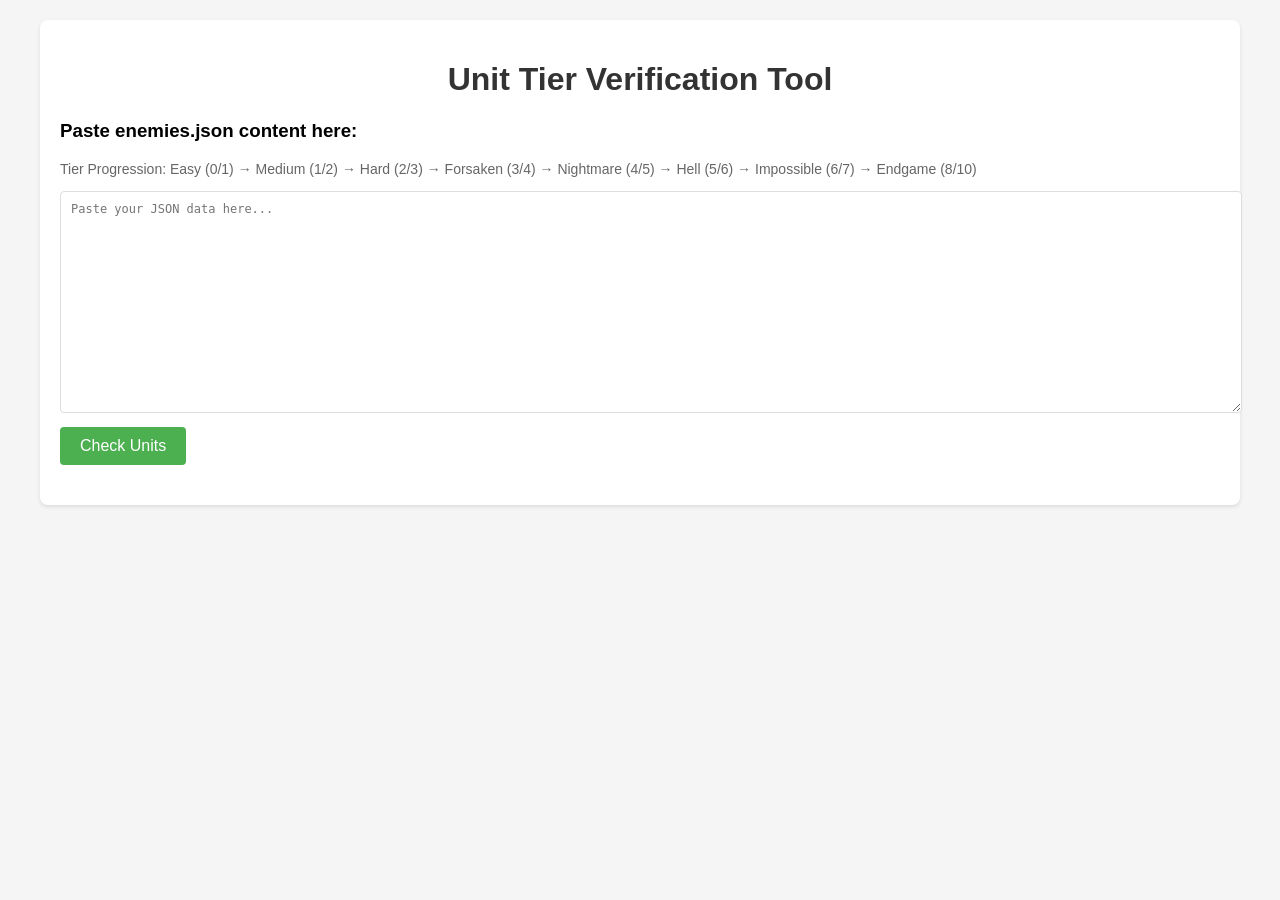
==== unittierverificationtool.html @ a71e02dd "Create unittierverificationtool.html" ====
<!DOCTYPE html>
<html lang="en">
<head>
    <meta charset="UTF-8">
    <meta name="viewport" content="width=device-width, initial-scale=1.0">
    <title>Unit Tier Verification Tool</title>
    <style>
        body {
            font-family: Arial, sans-serif;
            max-width: 1200px;
            margin: 0 auto;
            padding: 20px;
            background-color: #f5f5f5;
        }
        
        .container {
            background-color: white;
            padding: 20px;
            border-radius: 8px;
            box-shadow: 0 2px 4px rgba(0,0,0,0.1);
        }
        
        h1 {
            color: #333;
            text-align: center;
        }
        
        .input-section {
            margin-bottom: 20px;
        }
        
        textarea {
            width: 100%;
            min-height: 200px;
            padding: 10px;
            border: 1px solid #ddd;
            border-radius: 4px;
            font-family: monospace;
            font-size: 12px;
        }
        
        button {
            background-color: #4CAF50;
            color: white;
            padding: 10px 20px;
            border: none;
            border-radius: 4px;
            cursor: pointer;
            font-size: 16px;
            margin-top: 10px;
        }
        
        button:hover {
            background-color: #45a049;
        }
        
        .results {
            margin-top: 20px;
        }
        
        .unit-result {
            border: 1px solid #ddd;
            padding: 10px;
            margin-bottom: 10px;
            border-radius: 4px;
        }
        
        .unit-result.pass {
            background-color: #e8f5e9;
            border-color: #4CAF50;
        }
        
        .unit-result.fail {
            background-color: #ffebee;
            border-color: #f44336;
        }
        
        .unit-name {
            font-weight: bold;
            font-size: 18px;
            margin-bottom: 5px;
        }
        
        .error {
            color: #d32f2f;
            margin: 5px 0;
        }
        
        .success {
            color: #388e3c;
            margin: 5px 0;
        }
        
        .details {
            font-size: 14px;
            color: #666;
            margin-top: 5px;
        }
        
        .section {
            margin: 10px 0;
            padding: 10px;
            background-color: #f9f9f9;
            border-radius: 4px;
        }
        
        .section-title {
            font-weight: bold;
            color: #555;
            margin-bottom: 5px;
        }
    </style>
</head>
<body>
    <div class="container">
        <h1>Unit Tier Verification Tool</h1>
        
        <div class="input-section">
            <h3>Paste enemies.json content here:</h3>
            <p style="color: #666; font-size: 14px;">
                Tier Progression: Easy (0/1) → Medium (1/2) → Hard (2/3) → Forsaken (3/4) → 
                Nightmare (4/5) → Hell (5/6) → Impossible (6/7) → Endgame (8/10)
            </p>
            <textarea id="jsonInput" placeholder="Paste your JSON data here..."></textarea>
            <button onclick="checkUnits()">Check Units</button>
        </div>
        
        <div id="results" class="results"></div>
        
        <div id="exportSection" style="display: none; margin-top: 20px;">
            <button onclick="exportFixedValues()" style="background-color: #2196F3;">Export Fixed Values</button>
        </div>
    </div>

    <script>
        // Tier requirements
        const tierRequirements = {};
        
        // Define tier 0-4
        tierRequirements[0] = {
            attributePoints: 12,
            minPerAttribute: 3,
            modifierTotal: 3.0,
            minPerModifier: 1.0,
            bonusPoints: 20
        };
        
        tierRequirements[1] = {
            attributePoints: 16,
            minPerAttribute: 4,
            modifierTotal: 4.0,
            minPerModifier: 1.25,
            bonusPoints: 24
        };
        
        tierRequirements[2] = {
            attributePoints: 24,
            minPerAttribute: 5,
            modifierTotal: 6.0,
            minPerModifier: 1.5,
            bonusPoints: 28
        };
        
        tierRequirements[3] = {
            attributePoints: 36,
            minPerAttribute: 6,
            modifierTotal: 9.0,
            minPerModifier: 2.0,
            bonusPoints: 32
        };
        
        tierRequirements[4] = {
            attributePoints: 48,
            minPerAttribute: 8,
            modifierTotal: 12.0,
            minPerModifier: 2.5,
            bonusPoints: 36
        };
        
        // Define tier 5-10
        tierRequirements[5] = {
            attributePoints: 58,
            minPerAttribute: 8,
            modifierTotal: 14.5,
            minPerModifier: 2.5,
            bonusPoints: 38.5
        };
        
        tierRequirements[6] = {
            attributePoints: 60,
            minPerAttribute: 9,
            modifierTotal: 15.0,
            minPerModifier: 3.0,
            bonusPoints: 39
        };
        
        tierRequirements[7] = {
            attributePoints: 62,
            minPerAttribute: 10,
            modifierTotal: 15.5,
            minPerModifier: 3.5,
            bonusPoints: 39.5
        };
        
        tierRequirements[8] = {
            attributePoints: 64,
            minPerAttribute: 11,
            modifierTotal: 16.0,
            minPerModifier: 4.0,
            bonusPoints: 40
        };
        
        tierRequirements[9] = {
            attributePoints: 66,
            minPerAttribute: 12,
            modifierTotal: 16.5,
            minPerModifier: 4.5,
            bonusPoints: 40.5
        };
        
        tierRequirements[10] = {
            attributePoints: 68,
            minPerAttribute: 13,
            modifierTotal: 17.0,
            minPerModifier: 5.0,
            bonusPoints: 41
        };
        
        // For tier 5+
        function getTierRequirements(tier) {
            if (tier <= 10) return tierRequirements[tier];
            
            return {
                attributePoints: 48 + tier * 2,
                minPerAttribute: tier + 3,
                modifierTotal: 12.0 + tier / 2,
                minPerModifier: tier / 2,
                bonusPoints: 36 + tier / 2
            };
        }
        
        // Non-attribute point costs
        const nonAttributeCosts = {
            hp: 10,
            hpRegen: 0.67,
            attack: 1,
            attackSpeed: 0.67,
            armor: 1.33,
            resist: 2
        };
        
        // Baseline modifiers
        const baselineModifiers = {
            hp: 2.5,
            attack: 0.1,
            armor: 0.01,
            resist: 0.005
        };
        
        // Bonus modifier costs
        const bonusModifierCosts = {
            hp: 0.1,
            attack: 0.02,
            armor: 0.05,
            resist: 0.025
        };
        
        let originalData = null; // Store the original data for export
        
        function checkUnits() {
            const resultsDiv = document.getElementById('results');
            resultsDiv.innerHTML = '';
            
            try {
                const jsonText = document.getElementById('jsonInput').value;
                if (!jsonText.trim()) {
                    resultsDiv.innerHTML = '<div class="error">Please paste JSON data</div>';
                    return;
                }
                
                const data = JSON.parse(jsonText);
                originalData = data; // Store for export
                
                // Check each unit
                const expectedTiers = getExpectedTiers(data);
                
                let hasUnits = false;
                for (const [unitId, unit] of Object.entries(data)) {
                    const expectedTier = expectedTiers[unitId];
                    if (expectedTier === undefined) {
                        console.log(`No expected tier found for ${unitId}`);
                        continue;
                    }
                    
                    hasUnits = true;
                    const result = checkUnit(unit, expectedTier);
                    displayResult(unitId, unit, expectedTier, result);
                }
                
                // Show export button if units were processed
                if (hasUnits) {
                    document.getElementById('exportSection').style.display = 'block';
                }
                
            } catch (error) {
                resultsDiv.innerHTML = `<div class="error">Error parsing JSON: ${error.message}</div>`;
            }
        }
        
        function checkUnit(unit, expectedTier) {
            const tolerance = 1; // "Anything within 1 point will count"
            const requirements = getTierRequirements(expectedTier);
            const errors = [];
            const details = [];
            
            // Check initial stats (attributes)
            const attributeTotal = (unit.initial.str || 0) + (unit.initial.agi || 0) + (unit.initial.int || 0);
            details.push(`Initial Attribute points: ${attributeTotal} (expected: ${requirements.attributePoints})`);
            
            if (Math.abs(attributeTotal - requirements.attributePoints) > tolerance) {
                errors.push(`Attribute total ${attributeTotal} doesn't match tier ${expectedTier} requirement of ${requirements.attributePoints}`);
            }
            
            // Check minimum per attribute
            if (unit.initial.str < requirements.minPerAttribute) {
                errors.push(`STR ${unit.initial.str} below minimum ${requirements.minPerAttribute}`);
            }
            if (unit.initial.agi < requirements.minPerAttribute) {
                errors.push(`AGI ${unit.initial.agi} below minimum ${requirements.minPerAttribute}`);
            }
            if (unit.initial.int < requirements.minPerAttribute) {
                errors.push(`INT ${unit.initial.int} below minimum ${requirements.minPerAttribute}`);
            }
            
            // Check non-attribute points
            const nonAttrPoints = calculateNonAttributePoints(unit.initial);
            details.push(`Initial Non-attribute points used: ${nonAttrPoints.toFixed(1)} (max: ${requirements.attributePoints})`);
            
            // Check modifiers
            const modifierTotal = (unit.modifiers.str || 0) + (unit.modifiers.agi || 0) + (unit.modifiers.int || 0);
            details.push(`Modifier total: ${modifierTotal.toFixed(2)} (expected: ${requirements.modifierTotal})`);
            
            if (Math.abs(modifierTotal - requirements.modifierTotal) > 0.1) { // Small tolerance for float precision
                errors.push(`Modifier total ${modifierTotal.toFixed(2)} doesn't match tier ${expectedTier} requirement of ${requirements.modifierTotal}`);
            }
            
            // Check minimum per modifier
            if (unit.modifiers.str < requirements.minPerModifier) {
                errors.push(`STR modifier ${unit.modifiers.str} below minimum ${requirements.minPerModifier}`);
            }
            if (unit.modifiers.agi < requirements.minPerModifier) {
                errors.push(`AGI modifier ${unit.modifiers.agi} below minimum ${requirements.minPerModifier}`);
            }
            if (unit.modifiers.int < requirements.minPerModifier) {
                errors.push(`INT modifier ${unit.modifiers.int} below minimum ${requirements.minPerModifier}`);
            }
            
            // Check bonus modifier points
            const bonusPoints = calculateBonusModifierPoints(unit.modifiers);
            details.push(`Bonus modifier points used: ${bonusPoints.toFixed(1)} (expected: ${requirements.bonusPoints})`);
            
            if (Math.abs(bonusPoints - requirements.bonusPoints) > tolerance) {
                errors.push(`Bonus modifier points ${bonusPoints.toFixed(1)} doesn't match tier ${expectedTier} requirement of ${requirements.bonusPoints}`);
            }
            
            return {
                pass: errors.length === 0,
                errors: errors,
                details: details
            };
        }
        
        function calculateNonAttributePoints(initial) {
            let points = 0;
            
            if (initial.hp > 0) points += initial.hp / nonAttributeCosts.hp;
            if (initial.hpRegen > 0) points += initial.hpRegen / nonAttributeCosts.hpRegen;
            if (initial.attack > 0) points += initial.attack / nonAttributeCosts.attack;
            if (initial.attackSpeed > 0) points += initial.attackSpeed / nonAttributeCosts.attackSpeed;
            if (initial.armor > 0) points += initial.armor / nonAttributeCosts.armor;
            if (initial.resist > 0) points += initial.resist / nonAttributeCosts.resist;
            
            return points;
        }
        
        function calculateBonusModifierPoints(modifiers) {
            let points = 0;
            
            // Calculate bonus over baseline
            const hpBonus = (modifiers.hp || 0) - baselineModifiers.hp;
            const attackBonus = (modifiers.attack || 0) - baselineModifiers.attack;
            const armorBonus = (modifiers.armor || 0) - baselineModifiers.armor;
            const resistBonus = (modifiers.resist || 0) - baselineModifiers.resist;
            
            if (hpBonus > 0) points += hpBonus / bonusModifierCosts.hp;
            if (attackBonus > 0) points += attackBonus / bonusModifierCosts.attack;
            if (armorBonus > 0) points += armorBonus / bonusModifierCosts.armor;
            if (resistBonus > 0) points += resistBonus / bonusModifierCosts.resist;
            
            return points;
        }
        
        function displayResult(unitId, unit, expectedTier, result) {
            const resultsDiv = document.getElementById('results');
            const unitDiv = document.createElement('div');
            unitDiv.className = `unit-result ${result.pass ? 'pass' : 'fail'}`;
            
            let html = `
                <div class="unit-name">${unit.name} (${unitId})</div>
                <div>Expected Tier: ${expectedTier} | Boss: ${unit.boss ? 'Yes' : 'No'}</div>
            `;
            
            if (result.pass) {
                html += '<div class="success">✓ Unit matches tier requirements</div>';
            } else {
                html += '<div class="error">✗ Unit does not match tier requirements</div>';
                result.errors.forEach(error => {
                    html += `<div class="error">• ${error}</div>`;
                });
            }
            
            html += '<div class="section">';
            html += '<div class="section-title">Details:</div>';
            result.details.forEach(detail => {
                html += `<div class="details">• ${detail}</div>`;
            });
            html += '</div>';
            
            unitDiv.innerHTML = html;
            resultsDiv.appendChild(unitDiv);
        }
        
        function getExpectedTiers(enemiesData) {
            // Dungeon groups and their tier mapping
            const dungeonTiers = {
                // Dungeons 1-3 (Easy): tier 0 enemies, tier 1 bosses
                easy: { enemy: 0, boss: 1 },
                // Dungeons 4-6 (Medium): tier 1 enemies, tier 2 bosses
                medium: { enemy: 1, boss: 2 },
                // Dungeons 7-9 (Hard): tier 2 enemies, tier 3 bosses
                hard: { enemy: 2, boss: 3 },
                // Dungeons 10-12 (Forsaken): tier 3 enemies, tier 4 bosses
                forsaken: { enemy: 3, boss: 4 },
                // Dungeons 13-15 (Nightmare): tier 4 enemies, tier 5 bosses
                nightmare: { enemy: 4, boss: 5 },
                // Dungeons 16-18 (Hell): tier 5 enemies, tier 6 bosses
                hell: { enemy: 5, boss: 6 },
                // Dungeons 19-21 (Impossible): tier 6 enemies, tier 7 bosses
                impossible: { enemy: 6, boss: 7 },
                // Dungeons 22+ (Mythical and beyond): tier 8 enemies, tier 10 bosses
                endgame: { enemy: 8, boss: 10 }
            };
            
            // Map unit IDs to dungeon groups
            const unitDungeonGroups = {
                // Easy dungeons (1-3)
                "satyr_youth": "easy",
                "aggressive_satyr": "easy",
                "satyr_instigator": "easy",
                "murkin_warrior": "easy",
                "murkin_brawler": "easy",
                "murkin_initiate": "easy",
                "murkin_elder": "easy",
                "murkin_chieftain": "easy",
                "ice_troll": "easy",
                "ice_troll_king": "easy",
                "water_elemental": "easy",
                "frost_wolf": "easy",
                "frostfang": "easy",
                "ice_bear": "easy",
                "grizzly_ice_bear": "easy",
                
                // Medium dungeons (4-6)
                "wailing_banshee": "medium",
                "corrupted_ent": "medium",
                "toxic_sludge": "medium",
                "shadow_wisp": "medium",
                "twisted_treant": "medium",
                "banshee_matriarch": "medium",
                "banshee_queen": "medium",
                "undead_swordsman": "medium",
                "undead_archer": "medium",
                "undead_mage": "medium",
                "necromancer": "medium",
                "vampire": "medium",
                "death_knight": "medium",
                "stitched_horror": "medium",
                "bandit_thug": "medium",
                "bandit_cutthroat": "medium",
                "bandit_archer": "medium",
                "bandit_enforcer": "medium",
                "bandit_assassin": "medium",
                "bandit_captain": "medium",
                "bandit_lord": "medium",
                
                // Hard dungeons (7-9)
                "goblin_tinkerer": "hard",
                "goblin_grenadier": "hard",
                "goblin_mechanic": "hard",
                "goblin_demolitionist": "hard",
                "goblin_mining_mech": "hard",
                "tribal_scout": "hard",
                "tribal_warrior": "hard",
                "tribal_mystic": "hard",
                "tribal_warchief": "hard",
                "tribal_chieftain": "hard",
                "orc_grunt": "hard",
                "orc_berserker": "hard",
                "orc_bloodshaman": "hard",
                "orc_warlord": "hard",
                "orc_blademaster": "hard",
                
                // Forsaken dungeons (10-12)
                "snapdragon_spitter": "forsaken",
                "ogre_bruiser": "forsaken",
                "ogre_witch": "forsaken",
                "swamp_lurker": "forsaken",
                "bog_beast": "forsaken",
                "owlkin_king": "forsaken",
                "lizardman_warrior": "forsaken",
                "lizardman_shaman": "forsaken",
                "owlkin_hunter": "forsaken",
                "lava_elemental": "forsaken",
                "owlkin_warchief": "forsaken",
                "lizardman_trickster": "forsaken",
                "ice_revenant": "forsaken",
                "frost_specter": "forsaken",
                "frozen_gargoyle": "forsaken",
                "soul_wraith": "forsaken",
                "crypt_king": "forsaken",
                "lich_queen": "forsaken",
                
                // Nightmare dungeons (13-15)
                "elven_hunter": "nightmare",
                "elven_archer": "nightmare",
                "swift_wolf": "nightmare",
                "shadow_assassin": "nightmare",
                "elven_bladedancer": "nightmare",
                "elven_queen": "nightmare",
                "naga_warrior": "nightmare",
                "naga_tidecaller": "nightmare",
                "naga_serpent_guard": "nightmare",
                "naga_siren": "nightmare",
                "naga_warlord": "nightmare",
                "naga_empress": "nightmare",
                "plague_bearer": "nightmare",
                "toxic_sludge_enemy": "nightmare",
                "corrupted_alchemist": "nightmare",
                "sewer_lurker": "nightmare",
                "putrid_abomination": "nightmare",
                "plague_master": "nightmare",
                
                // Hell dungeons (16-18)
                "hades": "hell",
                "mindreaver": "hell",
                "flame_revenant": "hell",
                
                // Impossible dungeons (19-21)
                "plaguebound_archbishop": "impossible",
                "mirage": "impossible",
                "ancient_hydra": "impossible",
                
                // Endgame dungeons (22+)
                "pugs": "endgame",
                "voidcaller_seraphim": "endgame",
                "chronomancer_veyra": "endgame",
                "elysian_watcher": "endgame",
                "sovereign": "endgame",
                "worldshaper": "endgame",
                "cosmic_archon": "endgame",
                "primeval_entity": "endgame",
                "eternal_singularity": "endgame"
            };
            
            const expectedTiers = {};
            
            // Build expected tier mapping based on whether unit is boss or not
            for (const [unitId, unit] of Object.entries(enemiesData)) {
                const dungeonGroup = unitDungeonGroups[unitId];
                if (!dungeonGroup) {
                    console.log(`No dungeon group found for ${unitId}`);
                    continue;
                }
                
                const tierMapping = dungeonTiers[dungeonGroup];
                expectedTiers[unitId] = unit.boss ? tierMapping.boss : tierMapping.enemy;
            }
            
            return expectedTiers;
        }
        
        function exportFixedValues() {
            if (!originalData) return;
            
            const fixedData = {};
            const expectedTiers = getExpectedTiers(originalData);
            
            for (const [unitId, unit] of Object.entries(originalData)) {
                const expectedTier = expectedTiers[unitId];
                if (expectedTier === undefined) continue;
                
                fixedData[unitId] = fixUnit(JSON.parse(JSON.stringify(unit)), expectedTier);
            }
            
            // Copy to clipboard
            const jsonString = JSON.stringify(fixedData, null, 2);
            navigator.clipboard.writeText(jsonString).then(() => {
                alert('Fixed values copied to clipboard!');
            }).catch(err => {
                console.error('Failed to copy to clipboard:', err);
                alert('Failed to copy to clipboard. Check console for the data.');
                console.log(jsonString);
            });
        }
        
        function fixUnit(unit, expectedTier) {
            const requirements = getTierRequirements(expectedTier);
            
            // Fix initial attributes (maintaining ratios)
            const currentAttrTotal = unit.initial.str + unit.initial.agi + unit.initial.int;
            if (currentAttrTotal > 0) {
                // Calculate ratios
                const strRatio = unit.initial.str / currentAttrTotal;
                const agiRatio = unit.initial.agi / currentAttrTotal;
                const intRatio = unit.initial.int / currentAttrTotal;
                
                // Scale to expected total
                let newStr = Math.round(strRatio * requirements.attributePoints);
                let newAgi = Math.round(agiRatio * requirements.attributePoints);
                let newInt = Math.round(intRatio * requirements.attributePoints);
                
                // Ensure minimums are met
                newStr = Math.max(newStr, requirements.minPerAttribute);
                newAgi = Math.max(newAgi, requirements.minPerAttribute);
                newInt = Math.max(newInt, requirements.minPerAttribute);
                
                // Adjust for rounding errors
                let total = newStr + newAgi + newInt;
                const diff = requirements.attributePoints - total;
                
                if (diff !== 0) {
                    // Add/subtract difference to/from the largest value
                    const values = [
                        { attr: 'str', val: newStr },
                        { attr: 'agi', val: newAgi },
                        { attr: 'int', val: newInt }
                    ];
                    values.sort((a, b) => b.val - a.val);
                    
                    if (values[0].attr === 'str') newStr += diff;
                    else if (values[0].attr === 'agi') newAgi += diff;
                    else newInt += diff;
                }
                
                unit.initial.str = newStr;
                unit.initial.agi = newAgi;
                unit.initial.int = newInt;
            }
            
            // Fix modifiers (maintaining ratios)
            const currentModTotal = unit.modifiers.str + unit.modifiers.agi + unit.modifiers.int;
            if (currentModTotal > 0) {
                const strModRatio = unit.modifiers.str / currentModTotal;
                const agiModRatio = unit.modifiers.agi / currentModTotal;
                const intModRatio = unit.modifiers.int / currentModTotal;
                
                unit.modifiers.str = Math.max(
                    parseFloat((strModRatio * requirements.modifierTotal).toFixed(2)),
                    requirements.minPerModifier
                );
                unit.modifiers.agi = Math.max(
                    parseFloat((agiModRatio * requirements.modifierTotal).toFixed(2)),
                    requirements.minPerModifier
                );
                
                // Calculate int to make the total exact
                unit.modifiers.int = parseFloat(
                    (requirements.modifierTotal - unit.modifiers.str - unit.modifiers.agi).toFixed(2)
                );
                
                // Ensure int meets minimum
                if (unit.modifiers.int < requirements.minPerModifier) {
                    unit.modifiers.int = requirements.minPerModifier;
                    // Recalculate to maintain total
                    const excess = (unit.modifiers.str + unit.modifiers.agi + unit.modifiers.int) - requirements.modifierTotal;
                    if (unit.modifiers.str > requirements.minPerModifier) {
                        unit.modifiers.str = Math.max(
                            parseFloat((unit.modifiers.str - excess).toFixed(2)),
                            requirements.minPerModifier
                        );
                    }
                }
            }
            
            // Fix non-attribute initial values
            const currentNonAttrPoints = calculateNonAttributePoints(unit.initial);
            if (currentNonAttrPoints > 0 && requirements.attributePoints > 0) {
                const scale = requirements.attributePoints / currentNonAttrPoints;
                
                // Scale each non-attribute value
                if (unit.initial.hp > 0) unit.initial.hp = Math.round(unit.initial.hp * scale);
                if (unit.initial.hpRegen > 0) unit.initial.hpRegen = parseFloat((unit.initial.hpRegen * scale).toFixed(2));
                if (unit.initial.attack > 0) unit.initial.attack = Math.round(unit.initial.attack * scale);
                if (unit.initial.attackSpeed > 0) unit.initial.attackSpeed = parseFloat((unit.initial.attackSpeed * scale).toFixed(2));
                if (unit.initial.armor > 0) unit.initial.armor = Math.round(unit.initial.armor * scale);
                if (unit.initial.resist > 0) unit.initial.resist = Math.round(unit.initial.resist * scale);
            }
            
            // Fix bonus modifiers
            const currentBonusPoints = calculateBonusModifierPoints(unit.modifiers);
            const targetBonusPoints = requirements.bonusPoints;
            
            if (currentBonusPoints > 0 && targetBonusPoints > 0) {
                const scale = targetBonusPoints / currentBonusPoints;
                
                // Calculate current bonuses
                const hpBonus = unit.modifiers.hp - baselineModifiers.hp;
                const attackBonus = unit.modifiers.attack - baselineModifiers.attack;
                const armorBonus = unit.modifiers.armor - baselineModifiers.armor;
                const resistBonus = unit.modifiers.resist - baselineModifiers.resist;
                
                // Scale and add back baseline
                unit.modifiers.hp = parseFloat((baselineModifiers.hp + hpBonus * scale).toFixed(2));
                unit.modifiers.attack = parseFloat((baselineModifiers.attack + attackBonus * scale).toFixed(2));
                unit.modifiers.armor = parseFloat((baselineModifiers.armor + armorBonus * scale).toFixed(2));
                unit.modifiers.resist = parseFloat((baselineModifiers.resist + resistBonus * scale).toFixed(3)); // 3 decimals for resist
            }
            
            return unit;
        }
    </script>
</body>
</html>
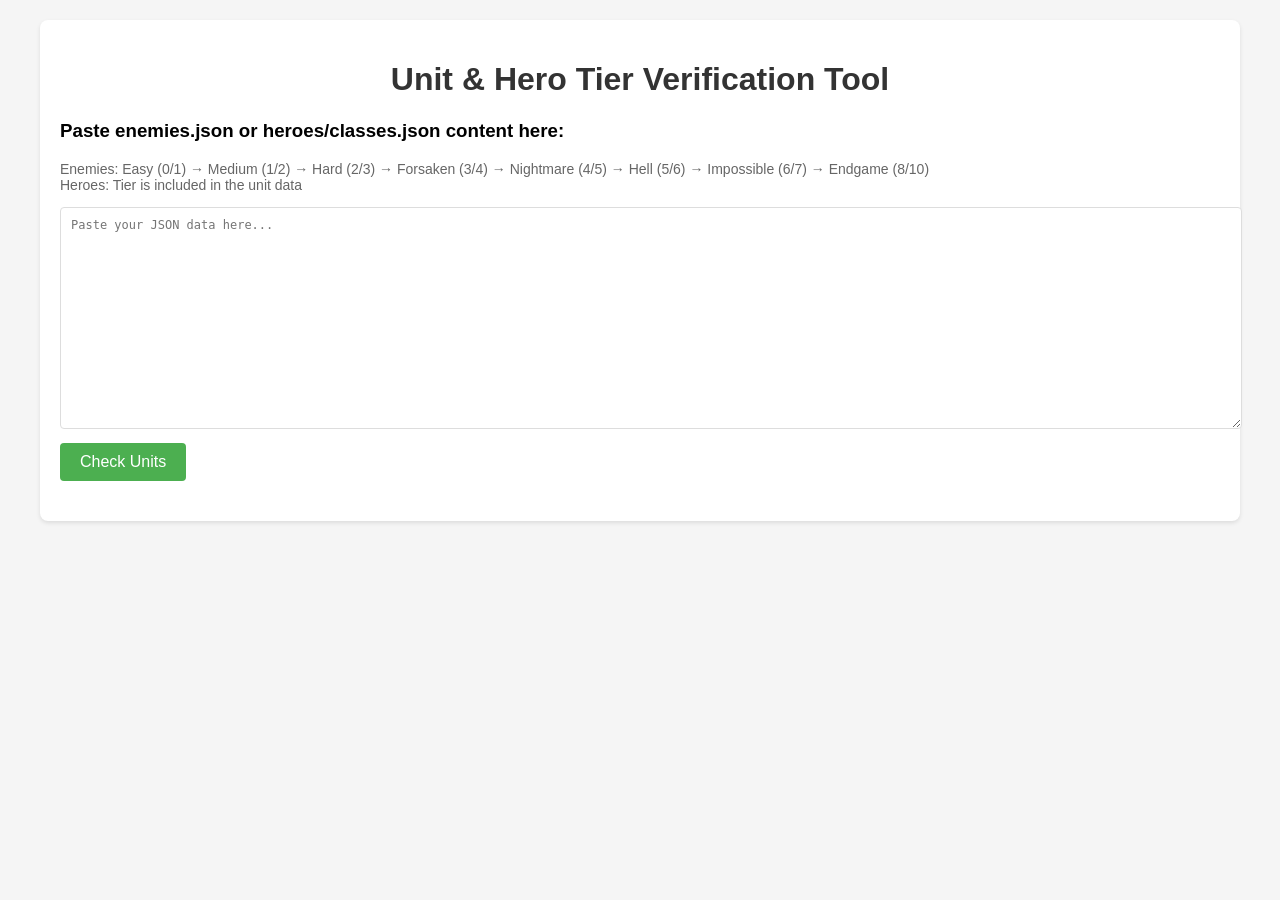
==== commit 414b3ee1: "Update unittierverificationtool.html" ====
--- a/unittierverificationtool.html
+++ b/unittierverificationtool.html
@@ -3,7 +3,7 @@
 <head>
     <meta charset="UTF-8">
     <meta name="viewport" content="width=device-width, initial-scale=1.0">
-    <title>Unit Tier Verification Tool</title>
+    <title>Unit & Hero Tier Verification Tool</title>
     <style>
         body {
             font-family: Arial, sans-serif;
@@ -113,13 +113,14 @@
 </head>
 <body>
     <div class="container">
-        <h1>Unit Tier Verification Tool</h1>
+        <h1>Unit & Hero Tier Verification Tool</h1>
         
         <div class="input-section">
-            <h3>Paste enemies.json content here:</h3>
+            <h3>Paste enemies.json or heroes/classes.json content here:</h3>
             <p style="color: #666; font-size: 14px;">
-                Tier Progression: Easy (0/1) → Medium (1/2) → Hard (2/3) → Forsaken (3/4) → 
-                Nightmare (4/5) → Hell (5/6) → Impossible (6/7) → Endgame (8/10)
+                Enemies: Easy (0/1) → Medium (1/2) → Hard (2/3) → Forsaken (3/4) → 
+                Nightmare (4/5) → Hell (5/6) → Impossible (6/7) → Endgame (8/10)<br>
+                Heroes: Tier is included in the unit data
             </p>
             <textarea id="jsonInput" placeholder="Paste your JSON data here..."></textarea>
             <button onclick="checkUnits()">Check Units</button>
@@ -266,6 +267,7 @@
         };
         
         let originalData = null; // Store the original data for export
+        let dataType = null; // 'enemies' or 'heroes'
         
         function checkUnits() {
             const resultsDiv = document.getElementById('results');
@@ -281,15 +283,40 @@
                 const data = JSON.parse(jsonText);
                 originalData = data; // Store for export
                 
+                // Determine data type
+                let unitsData;
+                if (data.classes) {
+                    dataType = 'heroes';
+                    unitsData = data.classes;
+                } else {
+                    dataType = 'enemies';
+                    unitsData = data;
+                }
+                
                 // Check each unit
-                const expectedTiers = getExpectedTiers(data);
-                
                 let hasUnits = false;
-                for (const [unitId, unit] of Object.entries(data)) {
-                    const expectedTier = expectedTiers[unitId];
-                    if (expectedTier === undefined) {
-                        console.log(`No expected tier found for ${unitId}`);
+                for (const [unitId, unit] of Object.entries(unitsData)) {
+                    // Skip tester_male for heroes
+                    if (dataType === 'heroes' && unitId === 'tester_male') {
                         continue;
+                    }
+                    
+                    let expectedTier;
+                    if (dataType === 'heroes') {
+                        // For heroes, use the tier from the unit data
+                        expectedTier = unit.tier;
+                        if (expectedTier === undefined) {
+                            console.log(`No tier found for hero ${unitId}`);
+                            continue;
+                        }
+                    } else {
+                        // For enemies, determine expected tier based on dungeon
+                        const expectedTiers = getExpectedTiers(unitsData);
+                        expectedTier = expectedTiers[unitId];
+                        if (expectedTier === undefined) {
+                            console.log(`No expected tier found for enemy ${unitId}`);
+                            continue;
+                        }
                     }
                     
                     hasUnits = true;
@@ -407,8 +434,15 @@
             
             let html = `
                 <div class="unit-name">${unit.name} (${unitId})</div>
-                <div>Expected Tier: ${expectedTier} | Boss: ${unit.boss ? 'Yes' : 'No'}</div>
-            `;
+                <div>Expected Tier: ${expectedTier}`;
+            
+            if (dataType === 'enemies') {
+                html += ` | Boss: ${unit.boss ? 'Yes' : 'No'}`;
+            } else if (dataType === 'heroes') {
+                html += ` | Mainstat: ${unit.mainstat}`;
+            }
+            
+            html += '</div>';
             
             if (result.pass) {
                 html += '<div class="success">✓ Unit matches tier requirements</div>';
@@ -592,14 +626,34 @@
         function exportFixedValues() {
             if (!originalData) return;
             
-            const fixedData = {};
-            const expectedTiers = getExpectedTiers(originalData);
-            
-            for (const [unitId, unit] of Object.entries(originalData)) {
-                const expectedTier = expectedTiers[unitId];
-                if (expectedTier === undefined) continue;
-                
-                fixedData[unitId] = fixUnit(JSON.parse(JSON.stringify(unit)), expectedTier);
+            let fixedData;
+            
+            if (dataType === 'heroes') {
+                // For heroes, preserve the structure and non-unit data
+                fixedData = JSON.parse(JSON.stringify(originalData));
+                
+                for (const [unitId, unit] of Object.entries(originalData.classes)) {
+                    // Skip tester_male
+                    if (unitId === 'tester_male') {
+                        continue;
+                    }
+                    
+                    const expectedTier = unit.tier;
+                    if (expectedTier === undefined) continue;
+                    
+                    fixedData.classes[unitId] = fixUnit(JSON.parse(JSON.stringify(unit)), expectedTier);
+                }
+            } else {
+                // For enemies, just process the units
+                fixedData = {};
+                const expectedTiers = getExpectedTiers(originalData);
+                
+                for (const [unitId, unit] of Object.entries(originalData)) {
+                    const expectedTier = expectedTiers[unitId];
+                    if (expectedTier === undefined) continue;
+                    
+                    fixedData[unitId] = fixUnit(JSON.parse(JSON.stringify(unit)), expectedTier);
+                }
             }
             
             // Copy to clipboard
@@ -702,7 +756,7 @@
                 if (unit.initial.hpRegen > 0) unit.initial.hpRegen = parseFloat((unit.initial.hpRegen * scale).toFixed(2));
                 if (unit.initial.attack > 0) unit.initial.attack = Math.round(unit.initial.attack * scale);
                 if (unit.initial.attackSpeed > 0) unit.initial.attackSpeed = parseFloat((unit.initial.attackSpeed * scale).toFixed(2));
-                if (unit.initial.armor > 0) unit.initial.armor = Math.round(unit.initial.armor * scale);
+                if (unit.initial.armor > 0) unit.initial.armor = parseFloat((unit.initial.armor * scale).toFixed(2));
                 if (unit.initial.resist > 0) unit.initial.resist = Math.round(unit.initial.resist * scale);
             }
             
@@ -726,6 +780,11 @@
                 unit.modifiers.resist = parseFloat((baselineModifiers.resist + resistBonus * scale).toFixed(3)); // 3 decimals for resist
             }
             
+            // Preserve the tier for heroes
+            if (dataType === 'heroes' && unit.tier !== undefined) {
+                unit.tier = expectedTier;
+            }
+            
             return unit;
         }
     </script>
